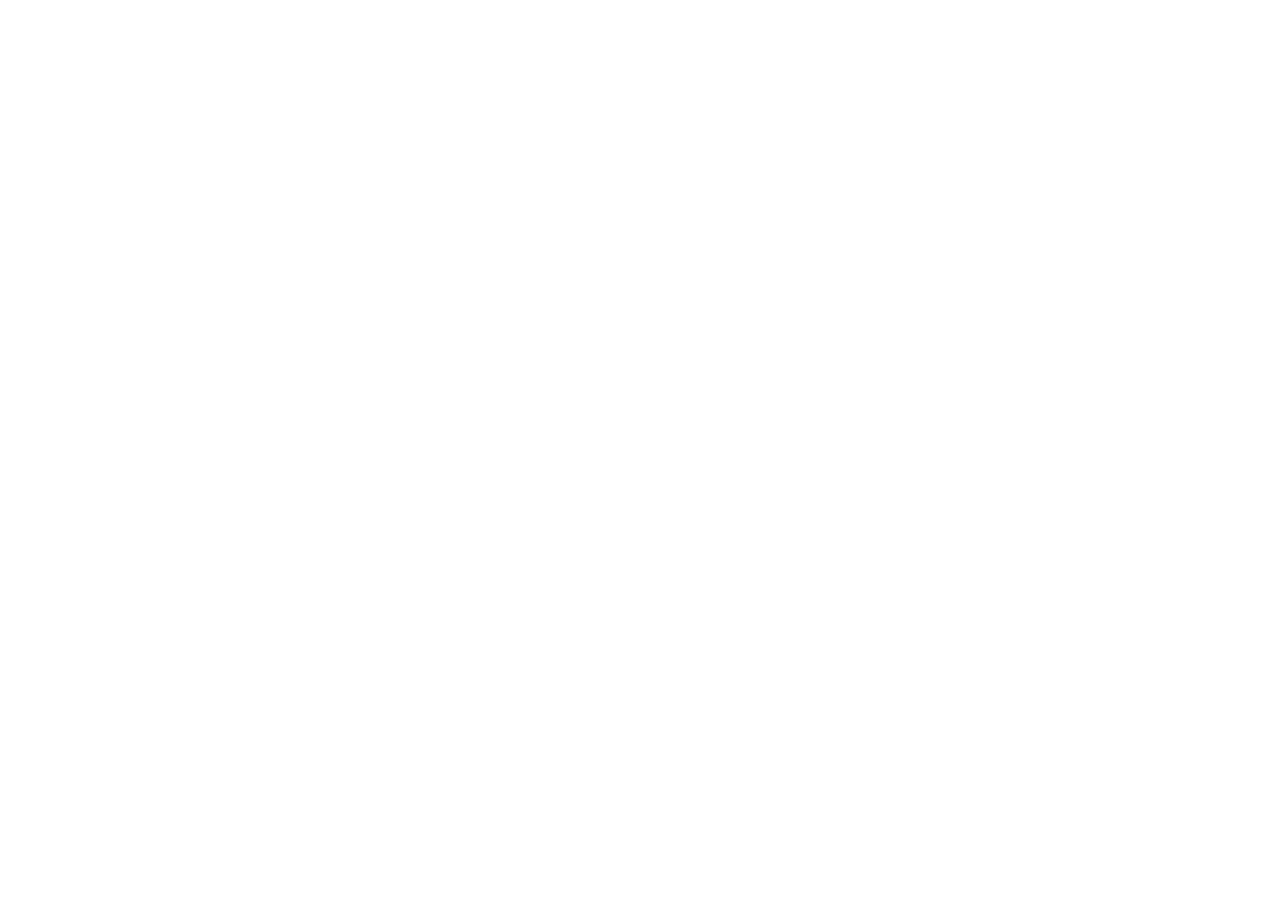
==== login.html @ 1a2c31b8 "init project" ====
<!DOCTYPE html>
<html lang="en">

<head>
    <meta charset="UTF-8">
    <meta name="viewport" content="width=device-width, initial-scale=1.0">
    <title>Document</title>
</head>

<body>

</body>

</html>
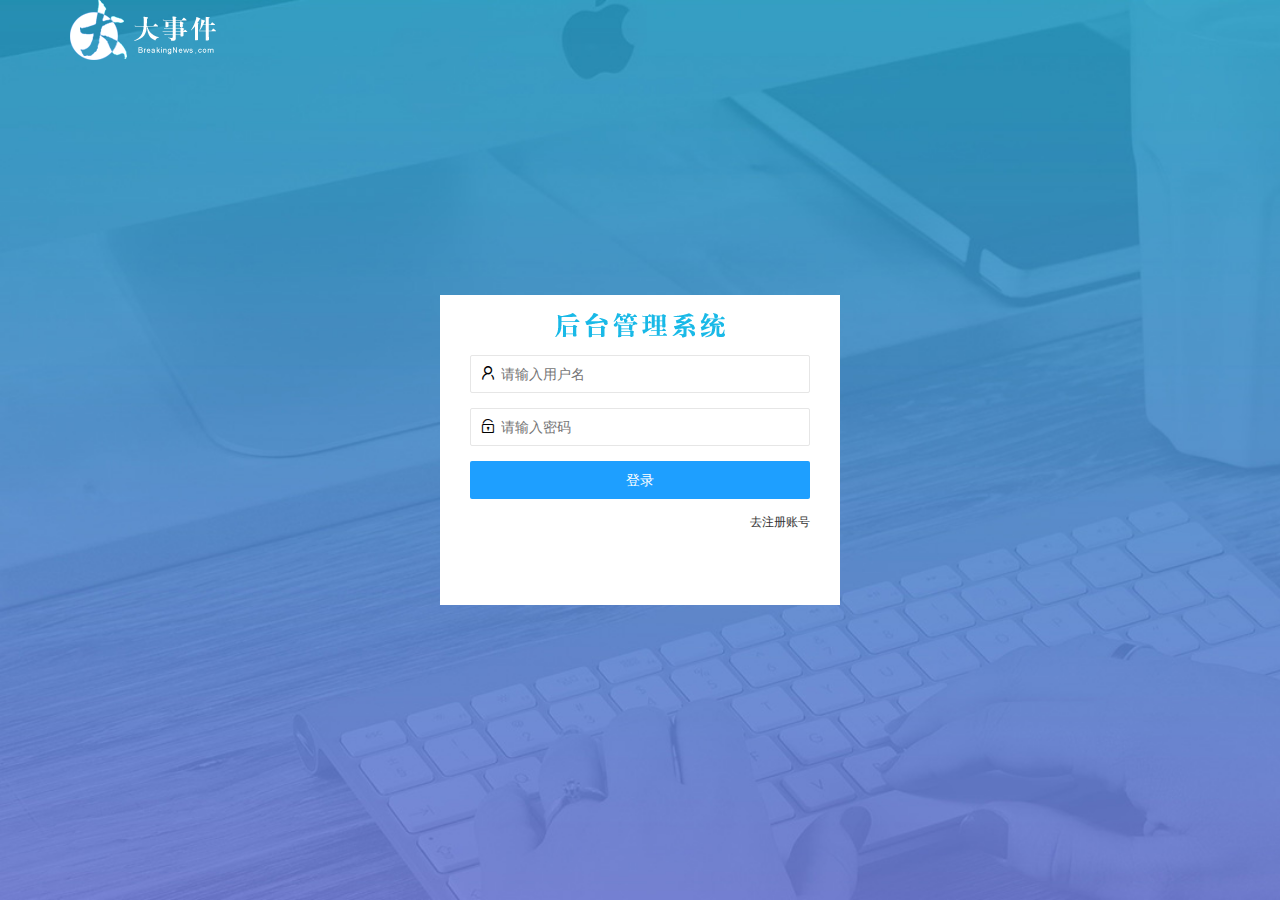
==== commit 8f1ce456: "完成了登录和注册功能" ====
--- a/login.html
+++ b/login.html
@@ -5,10 +5,72 @@
     <meta charset="UTF-8">
     <meta name="viewport" content="width=device-width, initial-scale=1.0">
     <title>Document</title>
+    <link rel="stylesheet" href="./assets/lib/layui/css/layui.css">
+    <link rel="stylesheet" href="assets/css/login.css">
 </head>
 
 <body>
-
+    <!-- 版心盒子 -->
+    <div class="layui-main"><img src="./assets/images/logo.png" alt=""></div>
+    <!-- 登录注册盒子 -->
+    <div class="loginAndRegBox">
+        <div class="title-box"></div>
+        <!-- 登录的盒子 -->
+        <div class="login-box">
+            <!-- 登录表单 -->
+            <form class="layui-form" action="" id="form-login">
+                <!-- 用户名 -->
+                <div class="layui-form-item">
+                    <i class="layui-icon layui-icon-username"></i>
+                    <input type="text" name="username" required lay-verify="required" placeholder="请输入用户名" autocomplete="off" class="layui-input">
+                </div>
+                <!-- 密码 -->
+                <div class="layui-form-item">
+                    <i class="layui-icon layui-icon-password"></i>
+                    <input type="password" name="password" required lay-verify="required|pwd" placeholder="请输入密码" autocomplete="off" class="layui-input">
+                </div>
+                <!-- 登录按钮 -->
+                <div class="layui-form-item">
+                    <button lay-submit class="layui-btn layui-btn-fluid layui-btn-normal">登录</button>
+                </div>
+                <div class="layui-form-item links">
+                    <a href="javascript:;" id="link_reg">去注册账号</a>
+                </div>
+            </form>
+        </div>
+        <!-- 注册的盒子 -->
+        <div class="reg-box">
+            <!-- 注册表单 -->
+            <form class="layui-form" action="" id="form-reg">
+                <!-- 用户名 -->
+                <div class="layui-form-item">
+                    <i class="layui-icon layui-icon-username"></i>
+                    <input type="text" name="username" required lay-verify="required" placeholder="请输入用户名" autocomplete="off" class="layui-input">
+                </div>
+                <!-- 密码 -->
+                <div class="layui-form-item">
+                    <i class="layui-icon layui-icon-password"></i>
+                    <input type="password" name="password" required lay-verify="required|pwd" placeholder="请输入密码" autocomplete="off" class="layui-input">
+                </div>
+                <!-- 确定密码 -->
+                <div class="layui-form-item">
+                    <i class="layui-icon layui-icon-password"></i>
+                    <input type="password" required lay-verify="required|repwd" placeholder="再次确定密码" autocomplete="off" class="layui-input">
+                </div>
+                <!-- 登录按钮 -->
+                <div class="layui-form-item">
+                    <button lay-submit class="layui-btn layui-btn-fluid layui-btn-normal">登录</button>
+                </div>
+                <div class="layui-form-item links">
+                    <a href="javascript:;" id="link_login">去登录</a>
+                </div>
+            </form>
+        </div>
+    </div>
+    <script src="/assets/lib/jquery.js"></script>
+    <script src="/assets/js/rootPath.js"></script>
+    <script src="/assets/lib/layui/layui.all.js"></script>
+    <script src="/assets/js/login.js"></script>
 </body>
 
 </html>--- a/assets/lib/layui/css/layui.css
+++ b/assets/lib/layui/css/layui.css
@@ -0,0 +1,2 @@
+/** layui-v2.5.5 MIT License By https://www.layui.com */
+ .layui-inline,img{display:inline-block;vertical-align:middle}h1,h2,h3,h4,h5,h6{font-weight:400}.layui-edge,.layui-header,.layui-inline,.layui-main{position:relative}.layui-body,.layui-edge,.layui-elip{overflow:hidden}.layui-btn,.layui-edge,.layui-inline,img{vertical-align:middle}.layui-btn,.layui-disabled,.layui-icon,.layui-unselect{-moz-user-select:none;-webkit-user-select:none;-ms-user-select:none}.layui-elip,.layui-form-checkbox span,.layui-form-pane .layui-form-label{text-overflow:ellipsis;white-space:nowrap}.layui-breadcrumb,.layui-tree-btnGroup{visibility:hidden}blockquote,body,button,dd,div,dl,dt,form,h1,h2,h3,h4,h5,h6,input,li,ol,p,pre,td,textarea,th,ul{margin:0;padding:0;-webkit-tap-highlight-color:rgba(0,0,0,0)}a:active,a:hover{outline:0}img{border:none}li{list-style:none}table{border-collapse:collapse;border-spacing:0}h4,h5,h6{font-size:100%}button,input,optgroup,option,select,textarea{font-family:inherit;font-size:inherit;font-style:inherit;font-weight:inherit;outline:0}pre{white-space:pre-wrap;white-space:-moz-pre-wrap;white-space:-pre-wrap;white-space:-o-pre-wrap;word-wrap:break-word}body{line-height:24px;font:14px Helvetica Neue,Helvetica,PingFang SC,Tahoma,Arial,sans-serif}hr{height:1px;margin:10px 0;border:0;clear:both}a{color:#333;text-decoration:none}a:hover{color:#777}a cite{font-style:normal;*cursor:pointer}.layui-border-box,.layui-border-box *{box-sizing:border-box}.layui-box,.layui-box *{box-sizing:content-box}.layui-clear{clear:both;*zoom:1}.layui-clear:after{content:'\20';clear:both;*zoom:1;display:block;height:0}.layui-inline{*display:inline;*zoom:1}.layui-edge{display:inline-block;width:0;height:0;border-width:6px;border-style:dashed;border-color:transparent}.layui-edge-top{top:-4px;border-bottom-color:#999;border-bottom-style:solid}.layui-edge-right{border-left-color:#999;border-left-style:solid}.layui-edge-bottom{top:2px;border-top-color:#999;border-top-style:solid}.layui-edge-left{border-right-color:#999;border-right-style:solid}.layui-disabled,.layui-disabled:hover{color:#d2d2d2!important;cursor:not-allowed!important}.layui-circle{border-radius:100%}.layui-show{display:block!important}.layui-hide{display:none!important}@font-face{font-family:layui-icon;src:url(../font/iconfont.eot?v=250);src:url(../font/iconfont.eot?v=250#iefix) format('embedded-opentype'),url(../font/iconfont.woff2?v=250) format('woff2'),url(../font/iconfont.woff?v=250) format('woff'),url(../font/iconfont.ttf?v=250) format('truetype'),url(../font/iconfont.svg?v=250#layui-icon) format('svg')}.layui-icon{font-family:layui-icon!important;font-size:16px;font-style:normal;-webkit-font-smoothing:antialiased;-moz-osx-font-smoothing:grayscale}.layui-icon-reply-fill:before{content:"\e611"}.layui-icon-set-fill:before{content:"\e614"}.layui-icon-menu-fill:before{content:"\e60f"}.layui-icon-search:before{content:"\e615"}.layui-icon-share:before{content:"\e641"}.layui-icon-set-sm:before{content:"\e620"}.layui-icon-engine:before{content:"\e628"}.layui-icon-close:before{content:"\1006"}.layui-icon-close-fill:before{content:"\1007"}.layui-icon-chart-screen:before{content:"\e629"}.layui-icon-star:before{content:"\e600"}.layui-icon-circle-dot:before{content:"\e617"}.layui-icon-chat:before{content:"\e606"}.layui-icon-release:before{content:"\e609"}.layui-icon-list:before{content:"\e60a"}.layui-icon-chart:before{content:"\e62c"}.layui-icon-ok-circle:before{content:"\1005"}.layui-icon-layim-theme:before{content:"\e61b"}.layui-icon-table:before{content:"\e62d"}.layui-icon-right:before{content:"\e602"}.layui-icon-left:before{content:"\e603"}.layui-icon-cart-simple:before{content:"\e698"}.layui-icon-face-cry:before{content:"\e69c"}.layui-icon-face-smile:before{content:"\e6af"}.layui-icon-survey:before{content:"\e6b2"}.layui-icon-tree:before{content:"\e62e"}.layui-icon-upload-circle:before{content:"\e62f"}.layui-icon-add-circle:before{content:"\e61f"}.layui-icon-download-circle:before{content:"\e601"}.layui-icon-templeate-1:before{content:"\e630"}.layui-icon-util:before{content:"\e631"}.layui-icon-face-surprised:before{content:"\e664"}.layui-icon-edit:before{content:"\e642"}.layui-icon-speaker:before{content:"\e645"}.layui-icon-down:before{content:"\e61a"}.layui-icon-file:before{content:"\e621"}.layui-icon-layouts:before{content:"\e632"}.layui-icon-rate-half:before{content:"\e6c9"}.layui-icon-add-circle-fine:before{content:"\e608"}.layui-icon-prev-circle:before{content:"\e633"}.layui-icon-read:before{content:"\e705"}.layui-icon-404:before{content:"\e61c"}.layui-icon-carousel:before{content:"\e634"}.layui-icon-help:before{content:"\e607"}.layui-icon-code-circle:before{content:"\e635"}.layui-icon-water:before{content:"\e636"}.layui-icon-username:before{content:"\e66f"}.layui-icon-find-fill:before{content:"\e670"}.layui-icon-about:before{content:"\e60b"}.layui-icon-location:before{content:"\e715"}.layui-icon-up:before{content:"\e619"}.layui-icon-pause:before{content:"\e651"}.layui-icon-date:before{content:"\e637"}.layui-icon-layim-uploadfile:before{content:"\e61d"}.layui-icon-delete:before{content:"\e640"}.layui-icon-play:before{content:"\e652"}.layui-icon-top:before{content:"\e604"}.layui-icon-friends:before{content:"\e612"}.layui-icon-refresh-3:before{content:"\e9aa"}.layui-icon-ok:before{content:"\e605"}.layui-icon-layer:before{content:"\e638"}.layui-icon-face-smile-fine:before{content:"\e60c"}.layui-icon-dollar:before{content:"\e659"}.layui-icon-group:before{content:"\e613"}.layui-icon-layim-download:before{content:"\e61e"}.layui-icon-picture-fine:before{content:"\e60d"}.layui-icon-link:before{content:"\e64c"}.layui-icon-diamond:before{content:"\e735"}.layui-icon-log:before{content:"\e60e"}.layui-icon-rate-solid:before{content:"\e67a"}.layui-icon-fonts-del:before{content:"\e64f"}.layui-icon-unlink:before{content:"\e64d"}.layui-icon-fonts-clear:before{content:"\e639"}.layui-icon-triangle-r:before{content:"\e623"}.layui-icon-circle:before{content:"\e63f"}.layui-icon-radio:before{content:"\e643"}.layui-icon-align-center:before{content:"\e647"}.layui-icon-align-right:before{content:"\e648"}.layui-icon-align-left:before{content:"\e649"}.layui-icon-loading-1:before{content:"\e63e"}.layui-icon-return:before{content:"\e65c"}.layui-icon-fonts-strong:before{content:"\e62b"}.layui-icon-upload:before{content:"\e67c"}.layui-icon-dialogue:before{content:"\e63a"}.layui-icon-video:before{content:"\e6ed"}.layui-icon-headset:before{content:"\e6fc"}.layui-icon-cellphone-fine:before{content:"\e63b"}.layui-icon-add-1:before{content:"\e654"}.layui-icon-face-smile-b:before{content:"\e650"}.layui-icon-fonts-html:before{content:"\e64b"}.layui-icon-form:before{content:"\e63c"}.layui-icon-cart:before{content:"\e657"}.layui-icon-camera-fill:before{content:"\e65d"}.layui-icon-tabs:before{content:"\e62a"}.layui-icon-fonts-code:before{content:"\e64e"}.layui-icon-fire:before{content:"\e756"}.layui-icon-set:before{content:"\e716"}.layui-icon-fonts-u:before{content:"\e646"}.layui-icon-triangle-d:before{content:"\e625"}.layui-icon-tips:before{content:"\e702"}.layui-icon-picture:before{content:"\e64a"}.layui-icon-more-vertical:before{content:"\e671"}.layui-icon-flag:before{content:"\e66c"}.layui-icon-loading:before{content:"\e63d"}.layui-icon-fonts-i:before{content:"\e644"}.layui-icon-refresh-1:before{content:"\e666"}.layui-icon-rmb:before{content:"\e65e"}.layui-icon-home:before{content:"\e68e"}.layui-icon-user:before{content:"\e770"}.layui-icon-notice:before{content:"\e667"}.layui-icon-login-weibo:before{content:"\e675"}.layui-icon-voice:before{content:"\e688"}.layui-icon-upload-drag:before{content:"\e681"}.layui-icon-login-qq:before{content:"\e676"}.layui-icon-snowflake:before{content:"\e6b1"}.layui-icon-file-b:before{content:"\e655"}.layui-icon-template:before{content:"\e663"}.layui-icon-auz:before{content:"\e672"}.layui-icon-console:before{content:"\e665"}.layui-icon-app:before{content:"\e653"}.layui-icon-prev:before{content:"\e65a"}.layui-icon-website:before{content:"\e7ae"}.layui-icon-next:before{content:"\e65b"}.layui-icon-component:before{content:"\e857"}.layui-icon-more:before{content:"\e65f"}.layui-icon-login-wechat:before{content:"\e677"}.layui-icon-shrink-right:before{content:"\e668"}.layui-icon-spread-left:before{content:"\e66b"}.layui-icon-camera:before{content:"\e660"}.layui-icon-note:before{content:"\e66e"}.layui-icon-refresh:before{content:"\e669"}.layui-icon-female:before{content:"\e661"}.layui-icon-male:before{content:"\e662"}.layui-icon-password:before{content:"\e673"}.layui-icon-senior:before{content:"\e674"}.layui-icon-theme:before{content:"\e66a"}.layui-icon-tread:before{content:"\e6c5"}.layui-icon-praise:before{content:"\e6c6"}.layui-icon-star-fill:before{content:"\e658"}.layui-icon-rate:before{content:"\e67b"}.layui-icon-template-1:before{content:"\e656"}.layui-icon-vercode:before{content:"\e679"}.layui-icon-cellphone:before{content:"\e678"}.layui-icon-screen-full:before{content:"\e622"}.layui-icon-screen-restore:before{content:"\e758"}.layui-icon-cols:before{content:"\e610"}.layui-icon-export:before{content:"\e67d"}.layui-icon-print:before{content:"\e66d"}.layui-icon-slider:before{content:"\e714"}.layui-icon-addition:before{content:"\e624"}.layui-icon-subtraction:before{content:"\e67e"}.layui-icon-service:before{content:"\e626"}.layui-icon-transfer:before{content:"\e691"}.layui-main{width:1140px;margin:0 auto}.layui-header{z-index:1000;height:60px}.layui-header a:hover{transition:all .5s;-webkit-transition:all .5s}.layui-side{position:fixed;left:0;top:0;bottom:0;z-index:999;width:200px;overflow-x:hidden}.layui-side-scroll{position:relative;width:220px;height:100%;overflow-x:hidden}.layui-body{position:absolute;left:200px;right:0;top:0;bottom:0;z-index:998;width:auto;overflow-y:auto;box-sizing:border-box}.layui-layout-body{overflow:hidden}.layui-layout-admin .layui-header{background-color:#23262E}.layui-layout-admin .layui-side{top:60px;width:200px;overflow-x:hidden}.layui-layout-admin .layui-body{position:fixed;top:60px;bottom:44px}.layui-layout-admin .layui-main{width:auto;margin:0 15px}.layui-layout-admin .layui-footer{position:fixed;left:200px;right:0;bottom:0;height:44px;line-height:44px;padding:0 15px;background-color:#eee}.layui-layout-admin .layui-logo{position:absolute;left:0;top:0;width:200px;height:100%;line-height:60px;text-align:center;color:#009688;font-size:16px}.layui-layout-admin .layui-header .layui-nav{background:0 0}.layui-layout-left{position:absolute!important;left:200px;top:0}.layui-layout-right{position:absolute!important;right:0;top:0}.layui-container{position:relative;margin:0 auto;padding:0 15px;box-sizing:border-box}.layui-fluid{position:relative;margin:0 auto;padding:0 15px}.layui-row:after,.layui-row:before{content:'';display:block;clear:both}.layui-col-lg1,.layui-col-lg10,.layui-col-lg11,.layui-col-lg12,.layui-col-lg2,.layui-col-lg3,.layui-col-lg4,.layui-col-lg5,.layui-col-lg6,.layui-col-lg7,.layui-col-lg8,.layui-col-lg9,.layui-col-md1,.layui-col-md10,.layui-col-md11,.layui-col-md12,.layui-col-md2,.layui-col-md3,.layui-col-md4,.layui-col-md5,.layui-col-md6,.layui-col-md7,.layui-col-md8,.layui-col-md9,.layui-col-sm1,.layui-col-sm10,.layui-col-sm11,.layui-col-sm12,.layui-col-sm2,.layui-col-sm3,.layui-col-sm4,.layui-col-sm5,.layui-col-sm6,.layui-col-sm7,.layui-col-sm8,.layui-col-sm9,.layui-col-xs1,.layui-col-xs10,.layui-col-xs11,.layui-col-xs12,.layui-col-xs2,.layui-col-xs3,.layui-col-xs4,.layui-col-xs5,.layui-col-xs6,.layui-col-xs7,.layui-col-xs8,.layui-col-xs9{position:relative;display:block;box-sizing:border-box}.layui-col-xs1,.layui-col-xs10,.layui-col-xs11,.layui-col-xs12,.layui-col-xs2,.layui-col-xs3,.layui-col-xs4,.layui-col-xs5,.layui-col-xs6,.layui-col-xs7,.layui-col-xs8,.layui-col-xs9{float:left}.layui-col-xs1{width:8.33333333%}.layui-col-xs2{width:16.66666667%}.layui-col-xs3{width:25%}.layui-col-xs4{width:33.33333333%}.layui-col-xs5{width:41.66666667%}.layui-col-xs6{width:50%}.layui-col-xs7{width:58.33333333%}.layui-col-xs8{width:66.66666667%}.layui-col-xs9{width:75%}.layui-col-xs10{width:83.33333333%}.layui-col-xs11{width:91.66666667%}.layui-col-xs12{width:100%}.layui-col-xs-offset1{margin-left:8.33333333%}.layui-col-xs-offset2{margin-left:16.66666667%}.layui-col-xs-offset3{margin-left:25%}.layui-col-xs-offset4{margin-left:33.33333333%}.layui-col-xs-offset5{margin-left:41.66666667%}.layui-col-xs-offset6{margin-left:50%}.layui-col-xs-offset7{margin-left:58.33333333%}.layui-col-xs-offset8{margin-left:66.66666667%}.layui-col-xs-offset9{margin-left:75%}.layui-col-xs-offset10{margin-left:83.33333333%}.layui-col-xs-offset11{margin-left:91.66666667%}.layui-col-xs-offset12{margin-left:100%}@media screen and (max-width:768px){.layui-hide-xs{display:none!important}.layui-show-xs-block{display:block!important}.layui-show-xs-inline{display:inline!important}.layui-show-xs-inline-block{display:inline-block!important}}@media screen and (min-width:768px){.layui-container{width:750px}.layui-hide-sm{display:none!important}.layui-show-sm-block{display:block!important}.layui-show-sm-inline{display:inline!important}.layui-show-sm-inline-block{display:inline-block!important}.layui-col-sm1,.layui-col-sm10,.layui-col-sm11,.layui-col-sm12,.layui-col-sm2,.layui-col-sm3,.layui-col-sm4,.layui-col-sm5,.layui-col-sm6,.layui-col-sm7,.layui-col-sm8,.layui-col-sm9{float:left}.layui-col-sm1{width:8.33333333%}.layui-col-sm2{width:16.66666667%}.layui-col-sm3{width:25%}.layui-col-sm4{width:33.33333333%}.layui-col-sm5{width:41.66666667%}.layui-col-sm6{width:50%}.layui-col-sm7{width:58.33333333%}.layui-col-sm8{width:66.66666667%}.layui-col-sm9{width:75%}.layui-col-sm10{width:83.33333333%}.layui-col-sm11{width:91.66666667%}.layui-col-sm12{width:100%}.layui-col-sm-offset1{margin-left:8.33333333%}.layui-col-sm-offset2{margin-left:16.66666667%}.layui-col-sm-offset3{margin-left:25%}.layui-col-sm-offset4{margin-left:33.33333333%}.layui-col-sm-offset5{margin-left:41.66666667%}.layui-col-sm-offset6{margin-left:50%}.layui-col-sm-offset7{margin-left:58.33333333%}.layui-col-sm-offset8{margin-left:66.66666667%}.layui-col-sm-offset9{margin-left:75%}.layui-col-sm-offset10{margin-left:83.33333333%}.layui-col-sm-offset11{margin-left:91.66666667%}.layui-col-sm-offset12{margin-left:100%}}@media screen and (min-width:992px){.layui-container{width:970px}.layui-hide-md{display:none!important}.layui-show-md-block{display:block!important}.layui-show-md-inline{display:inline!important}.layui-show-md-inline-block{display:inline-block!important}.layui-col-md1,.layui-col-md10,.layui-col-md11,.layui-col-md12,.layui-col-md2,.layui-col-md3,.layui-col-md4,.layui-col-md5,.layui-col-md6,.layui-col-md7,.layui-col-md8,.layui-col-md9{float:left}.layui-col-md1{width:8.33333333%}.layui-col-md2{width:16.66666667%}.layui-col-md3{width:25%}.layui-col-md4{width:33.33333333%}.layui-col-md5{width:41.66666667%}.layui-col-md6{width:50%}.layui-col-md7{width:58.33333333%}.layui-col-md8{width:66.66666667%}.layui-col-md9{width:75%}.layui-col-md10{width:83.33333333%}.layui-col-md11{width:91.66666667%}.layui-col-md12{width:100%}.layui-col-md-offset1{margin-left:8.33333333%}.layui-col-md-offset2{margin-left:16.66666667%}.layui-col-md-offset3{margin-left:25%}.layui-col-md-offset4{margin-left:33.33333333%}.layui-col-md-offset5{margin-left:41.66666667%}.layui-col-md-offset6{margin-left:50%}.layui-col-md-offset7{margin-left:58.33333333%}.layui-col-md-offset8{margin-left:66.66666667%}.layui-col-md-offset9{margin-left:75%}.layui-col-md-offset10{margin-left:83.33333333%}.layui-col-md-offset11{margin-left:91.66666667%}.layui-col-md-offset12{margin-left:100%}}@media screen and (min-width:1200px){.layui-container{width:1170px}.layui-hide-lg{display:none!important}.layui-show-lg-block{display:block!important}.layui-show-lg-inline{display:inline!important}.layui-show-lg-inline-block{display:inline-block!important}.layui-col-lg1,.layui-col-lg10,.layui-col-lg11,.layui-col-lg12,.layui-col-lg2,.layui-col-lg3,.layui-col-lg4,.layui-col-lg5,.layui-col-lg6,.layui-col-lg7,.layui-col-lg8,.layui-col-lg9{float:left}.layui-col-lg1{width:8.33333333%}.layui-col-lg2{width:16.66666667%}.layui-col-lg3{width:25%}.layui-col-lg4{width:33.33333333%}.layui-col-lg5{width:41.66666667%}.layui-col-lg6{width:50%}.layui-col-lg7{width:58.33333333%}.layui-col-lg8{width:66.66666667%}.layui-col-lg9{width:75%}.layui-col-lg10{width:83.33333333%}.layui-col-lg11{width:91.66666667%}.layui-col-lg12{width:100%}.layui-col-lg-offset1{margin-left:8.33333333%}.layui-col-lg-offset2{margin-left:16.66666667%}.layui-col-lg-offset3{margin-left:25%}.layui-col-lg-offset4{margin-left:33.33333333%}.layui-col-lg-offset5{margin-left:41.66666667%}.layui-col-lg-offset6{margin-left:50%}.layui-col-lg-offset7{margin-left:58.33333333%}.layui-col-lg-offset8{margin-left:66.66666667%}.layui-col-lg-offset9{margin-left:75%}.layui-col-lg-offset10{margin-left:83.33333333%}.layui-col-lg-offset11{margin-left:91.66666667%}.layui-col-lg-offset12{margin-left:100%}}.layui-col-space1{margin:-.5px}.layui-col-space1>*{padding:.5px}.layui-col-space3{margin:-1.5px}.layui-col-space3>*{padding:1.5px}.layui-col-space5{margin:-2.5px}.layui-col-space5>*{padding:2.5px}.layui-col-space8{margin:-3.5px}.layui-col-space8>*{padding:3.5px}.layui-col-space10{margin:-5px}.layui-col-space10>*{padding:5px}.layui-col-space12{margin:-6px}.layui-col-space12>*{padding:6px}.layui-col-space15{margin:-7.5px}.layui-col-space15>*{padding:7.5px}.layui-col-space18{margin:-9px}.layui-col-space18>*{padding:9px}.layui-col-space20{margin:-10px}.layui-col-space20>*{padding:10px}.layui-col-space22{margin:-11px}.layui-col-space22>*{padding:11px}.layui-col-space25{margin:-12.5px}.layui-col-space25>*{padding:12.5px}.layui-col-space30{margin:-15px}.layui-col-space30>*{padding:15px}.layui-btn,.layui-input,.layui-select,.layui-textarea,.layui-upload-button{outline:0;-webkit-appearance:none;transition:all .3s;-webkit-transition:all .3s;box-sizing:border-box}.layui-elem-quote{margin-bottom:10px;padding:15px;line-height:22px;border-left:5px solid #009688;border-radius:0 2px 2px 0;background-color:#f2f2f2}.layui-quote-nm{border-style:solid;border-width:1px 1px 1px 5px;background:0 0}.layui-elem-field{margin-bottom:10px;padding:0;border-width:1px;border-style:solid}.layui-elem-field legend{margin-left:20px;padding:0 10px;font-size:20px;font-weight:300}.layui-field-title{margin:10px 0 20px;border-width:1px 0 0}.layui-field-box{padding:10px 15px}.layui-field-title .layui-field-box{padding:10px 0}.layui-progress{position:relative;height:6px;border-radius:20px;background-color:#e2e2e2}.layui-progress-bar{position:absolute;left:0;top:0;width:0;max-width:100%;height:6px;border-radius:20px;text-align:right;background-color:#5FB878;transition:all .3s;-webkit-transition:all .3s}.layui-progress-big,.layui-progress-big .layui-progress-bar{height:18px;line-height:18px}.layui-progress-text{position:relative;top:-20px;line-height:18px;font-size:12px;color:#666}.layui-progress-big .layui-progress-text{position:static;padding:0 10px;color:#fff}.layui-collapse{border-width:1px;border-style:solid;border-radius:2px}.layui-colla-content,.layui-colla-item{border-top-width:1px;border-top-style:solid}.layui-colla-item:first-child{border-top:none}.layui-colla-title{position:relative;height:42px;line-height:42px;padding:0 15px 0 35px;color:#333;background-color:#f2f2f2;cursor:pointer;font-size:14px;overflow:hidden}.layui-colla-content{display:none;padding:10px 15px;line-height:22px;color:#666}.layui-colla-icon{position:absolute;left:15px;top:0;font-size:14px}.layui-card{margin-bottom:15px;border-radius:2px;background-color:#fff;box-shadow:0 1px 2px 0 rgba(0,0,0,.05)}.layui-card:last-child{margin-bottom:0}.layui-card-header{position:relative;height:42px;line-height:42px;padding:0 15px;border-bottom:1px solid #f6f6f6;color:#333;border-radius:2px 2px 0 0;font-size:14px}.layui-bg-black,.layui-bg-blue,.layui-bg-cyan,.layui-bg-green,.layui-bg-orange,.layui-bg-red{color:#fff!important}.layui-card-body{position:relative;padding:10px 15px;line-height:24px}.layui-card-body[pad15]{padding:15px}.layui-card-body[pad20]{padding:20px}.layui-card-body .layui-table{margin:5px 0}.layui-card .layui-tab{margin:0}.layui-panel-window{position:relative;padding:15px;border-radius:0;border-top:5px solid #E6E6E6;background-color:#fff}.layui-auxiliar-moving{position:fixed;left:0;right:0;top:0;bottom:0;width:100%;height:100%;background:0 0;z-index:9999999999}.layui-form-label,.layui-form-mid,.layui-form-select,.layui-input-block,.layui-input-inline,.layui-textarea{position:relative}.layui-bg-red{background-color:#FF5722!important}.layui-bg-orange{background-color:#FFB800!important}.layui-bg-green{background-color:#009688!important}.layui-bg-cyan{background-color:#2F4056!important}.layui-bg-blue{background-color:#1E9FFF!important}.layui-bg-black{background-color:#393D49!important}.layui-bg-gray{background-color:#eee!important;color:#666!important}.layui-badge-rim,.layui-colla-content,.layui-colla-item,.layui-collapse,.layui-elem-field,.layui-form-pane .layui-form-item[pane],.layui-form-pane .layui-form-label,.layui-input,.layui-layedit,.layui-layedit-tool,.layui-quote-nm,.layui-select,.layui-tab-bar,.layui-tab-card,.layui-tab-title,.layui-tab-title .layui-this:after,.layui-textarea{border-color:#e6e6e6}.layui-timeline-item:before,hr{background-color:#e6e6e6}.layui-text{line-height:22px;font-size:14px;color:#666}.layui-text h1,.layui-text h2,.layui-text h3{font-weight:500;color:#333}.layui-text h1{font-size:30px}.layui-text h2{font-size:24px}.layui-text h3{font-size:18px}.layui-text a:not(.layui-btn){color:#01AAED}.layui-text a:not(.layui-btn):hover{text-decoration:underline}.layui-text ul{padding:5px 0 5px 15px}.layui-text ul li{margin-top:5px;list-style-type:disc}.layui-text em,.layui-word-aux{color:#999!important;padding:0 5px!important}.layui-btn{display:inline-block;height:38px;line-height:38px;padding:0 18px;background-color:#009688;color:#fff;white-space:nowrap;text-align:center;font-size:14px;border:none;border-radius:2px;cursor:pointer}.layui-btn:hover{opacity:.8;filter:alpha(opacity=80);color:#fff}.layui-btn:active{opacity:1;filter:alpha(opacity=100)}.layui-btn+.layui-btn{margin-left:10px}.layui-btn-container{font-size:0}.layui-btn-container .layui-btn{margin-right:10px;margin-bottom:10px}.layui-btn-container .layui-btn+.layui-btn{margin-left:0}.layui-table .layui-btn-container .layui-btn{margin-bottom:9px}.layui-btn-radius{border-radius:100px}.layui-btn .layui-icon{margin-right:3px;font-size:18px;vertical-align:bottom;vertical-align:middle\9}.layui-btn-primary{border:1px solid #C9C9C9;background-color:#fff;color:#555}.layui-btn-primary:hover{border-color:#009688;color:#333}.layui-btn-normal{background-color:#1E9FFF}.layui-btn-warm{background-color:#FFB800}.layui-btn-danger{background-color:#FF5722}.layui-btn-checked{background-color:#5FB878}.layui-btn-disabled,.layui-btn-disabled:active,.layui-btn-disabled:hover{border:1px solid #e6e6e6;background-color:#FBFBFB;color:#C9C9C9;cursor:not-allowed;opacity:1}.layui-btn-lg{height:44px;line-height:44px;padding:0 25px;font-size:16px}.layui-btn-sm{height:30px;line-height:30px;padding:0 10px;font-size:12px}.layui-btn-sm i{font-size:16px!important}.layui-btn-xs{height:22px;line-height:22px;padding:0 5px;font-size:12px}.layui-btn-xs i{font-size:14px!important}.layui-btn-group{display:inline-block;vertical-align:middle;font-size:0}.layui-btn-group .layui-btn{margin-left:0!important;margin-right:0!important;border-left:1px solid rgba(255,255,255,.5);border-radius:0}.layui-btn-group .layui-btn-primary{border-left:none}.layui-btn-group .layui-btn-primary:hover{border-color:#C9C9C9;color:#009688}.layui-btn-group .layui-btn:first-child{border-left:none;border-radius:2px 0 0 2px}.layui-btn-group .layui-btn-primary:first-child{border-left:1px solid #c9c9c9}.layui-btn-group .layui-btn:last-child{border-radius:0 2px 2px 0}.layui-btn-group .layui-btn+.layui-btn{margin-left:0}.layui-btn-group+.layui-btn-group{margin-left:10px}.layui-btn-fluid{width:100%}.layui-input,.layui-select,.layui-textarea{height:38px;line-height:1.3;line-height:38px\9;border-width:1px;border-style:solid;background-color:#fff;border-radius:2px}.layui-input::-webkit-input-placeholder,.layui-select::-webkit-input-placeholder,.layui-textarea::-webkit-input-placeholder{line-height:1.3}.layui-input,.layui-textarea{display:block;width:100%;padding-left:10px}.layui-input:hover,.layui-textarea:hover{border-color:#D2D2D2!important}.layui-input:focus,.layui-textarea:focus{border-color:#C9C9C9!important}.layui-textarea{min-height:100px;height:auto;line-height:20px;padding:6px 10px;resize:vertical}.layui-select{padding:0 10px}.layui-form input[type=checkbox],.layui-form input[type=radio],.layui-form select{display:none}.layui-form [lay-ignore]{display:initial}.layui-form-item{margin-bottom:15px;clear:both;*zoom:1}.layui-form-item:after{content:'\20';clear:both;*zoom:1;display:block;height:0}.layui-form-label{float:left;display:block;padding:9px 15px;width:80px;font-weight:400;line-height:20px;text-align:right}.layui-form-label-col{display:block;float:none;padding:9px 0;line-height:20px;text-align:left}.layui-form-item .layui-inline{margin-bottom:5px;margin-right:10px}.layui-input-block{margin-left:110px;min-height:36px}.layui-input-inline{display:inline-block;vertical-align:middle}.layui-form-item .layui-input-inline{float:left;width:190px;margin-right:10px}.layui-form-text .layui-input-inline{width:auto}.layui-form-mid{float:left;display:block;padding:9px 0!important;line-height:20px;margin-right:10px}.layui-form-danger+.layui-form-select .layui-input,.layui-form-danger:focus{border-color:#FF5722!important}.layui-form-select .layui-input{padding-right:30px;cursor:pointer}.layui-form-select .layui-edge{position:absolute;right:10px;top:50%;margin-top:-3px;cursor:pointer;border-width:6px;border-top-color:#c2c2c2;border-top-style:solid;transition:all .3s;-webkit-transition:all .3s}.layui-form-select dl{display:none;position:absolute;left:0;top:42px;padding:5px 0;z-index:899;min-width:100%;border:1px solid #d2d2d2;max-height:300px;overflow-y:auto;background-color:#fff;border-radius:2px;box-shadow:0 2px 4px rgba(0,0,0,.12);box-sizing:border-box}.layui-form-select dl dd,.layui-form-select dl dt{padding:0 10px;line-height:36px;white-space:nowrap;overflow:hidden;text-overflow:ellipsis}.layui-form-select dl dt{font-size:12px;color:#999}.layui-form-select dl dd{cursor:pointer}.layui-form-select dl dd:hover{background-color:#f2f2f2;-webkit-transition:.5s all;transition:.5s all}.layui-form-select .layui-select-group dd{padding-left:20px}.layui-form-select dl dd.layui-select-tips{padding-left:10px!important;color:#999}.layui-form-select dl dd.layui-this{background-color:#5FB878;color:#fff}.layui-form-checkbox,.layui-form-select dl dd.layui-disabled{background-color:#fff}.layui-form-selected dl{display:block}.layui-form-checkbox,.layui-form-checkbox *,.layui-form-switch{display:inline-block;vertical-align:middle}.layui-form-selected .layui-edge{margin-top:-9px;-webkit-transform:rotate(180deg);transform:rotate(180deg);margin-top:-3px\9}:root .layui-form-selected .layui-edge{margin-top:-9px\0/IE9}.layui-form-selectup dl{top:auto;bottom:42px}.layui-select-none{margin:5px 0;text-align:center;color:#999}.layui-select-disabled .layui-disabled{border-color:#eee!important}.layui-select-disabled .layui-edge{border-top-color:#d2d2d2}.layui-form-checkbox{position:relative;height:30px;line-height:30px;margin-right:10px;padding-right:30px;cursor:pointer;font-size:0;-webkit-transition:.1s linear;transition:.1s linear;box-sizing:border-box}.layui-form-checkbox span{padding:0 10px;height:100%;font-size:14px;border-radius:2px 0 0 2px;background-color:#d2d2d2;color:#fff;overflow:hidden}.layui-form-checkbox:hover span{background-color:#c2c2c2}.layui-form-checkbox i{position:absolute;right:0;top:0;width:30px;height:28px;border:1px solid #d2d2d2;border-left:none;border-radius:0 2px 2px 0;color:#fff;font-size:20px;text-align:center}.layui-form-checkbox:hover i{border-color:#c2c2c2;color:#c2c2c2}.layui-form-checked,.layui-form-checked:hover{border-color:#5FB878}.layui-form-checked span,.layui-form-checked:hover span{background-color:#5FB878}.layui-form-checked i,.layui-form-checked:hover i{color:#5FB878}.layui-form-item .layui-form-checkbox{margin-top:4px}.layui-form-checkbox[lay-skin=primary]{height:auto!important;line-height:normal!important;min-width:18px;min-height:18px;border:none!important;margin-right:0;padding-left:28px;padding-right:0;background:0 0}.layui-form-checkbox[lay-skin=primary] span{padding-left:0;padding-right:15px;line-height:18px;background:0 0;color:#666}.layui-form-checkbox[lay-skin=primary] i{right:auto;left:0;width:16px;height:16px;line-height:16px;border:1px solid #d2d2d2;font-size:12px;border-radius:2px;background-color:#fff;-webkit-transition:.1s linear;transition:.1s linear}.layui-form-checkbox[lay-skin=primary]:hover i{border-color:#5FB878;color:#fff}.layui-form-checked[lay-skin=primary] i{border-color:#5FB878!important;background-color:#5FB878;color:#fff}.layui-checkbox-disbaled[lay-skin=primary] span{background:0 0!important;color:#c2c2c2}.layui-checkbox-disbaled[lay-skin=primary]:hover i{border-color:#d2d2d2}.layui-form-item .layui-form-checkbox[lay-skin=primary]{margin-top:10px}.layui-form-switch{position:relative;height:22px;line-height:22px;min-width:35px;padding:0 5px;margin-top:8px;border:1px solid #d2d2d2;border-radius:20px;cursor:pointer;background-color:#fff;-webkit-transition:.1s linear;transition:.1s linear}.layui-form-switch i{position:absolute;left:5px;top:3px;width:16px;height:16px;border-radius:20px;background-color:#d2d2d2;-webkit-transition:.1s linear;transition:.1s linear}.layui-form-switch em{position:relative;top:0;width:25px;margin-left:21px;padding:0!important;text-align:center!important;color:#999!important;font-style:normal!important;font-size:12px}.layui-form-onswitch{border-color:#5FB878;background-color:#5FB878}.layui-checkbox-disbaled,.layui-checkbox-disbaled i{border-color:#e2e2e2!important}.layui-form-onswitch i{left:100%;margin-left:-21px;background-color:#fff}.layui-form-onswitch em{margin-left:5px;margin-right:21px;color:#fff!important}.layui-checkbox-disbaled span{background-color:#e2e2e2!important}.layui-checkbox-disbaled:hover i{color:#fff!important}[lay-radio]{display:none}.layui-form-radio,.layui-form-radio *{display:inline-block;vertical-align:middle}.layui-form-radio{line-height:28px;margin:6px 10px 0 0;padding-right:10px;cursor:pointer;font-size:0}.layui-form-radio *{font-size:14px}.layui-form-radio>i{margin-right:8px;font-size:22px;color:#c2c2c2}.layui-form-radio>i:hover,.layui-form-radioed>i{color:#5FB878}.layui-radio-disbaled>i{color:#e2e2e2!important}.layui-form-pane .layui-form-label{width:110px;padding:8px 15px;height:38px;line-height:20px;border-width:1px;border-style:solid;border-radius:2px 0 0 2px;text-align:center;background-color:#FBFBFB;overflow:hidden;box-sizing:border-box}.layui-form-pane .layui-input-inline{margin-left:-1px}.layui-form-pane .layui-input-block{margin-left:110px;left:-1px}.layui-form-pane .layui-input{border-radius:0 2px 2px 0}.layui-form-pane .layui-form-text .layui-form-label{float:none;width:100%;border-radius:2px;box-sizing:border-box;text-align:left}.layui-form-pane .layui-form-text .layui-input-inline{display:block;margin:0;top:-1px;clear:both}.layui-form-pane .layui-form-text .layui-input-block{margin:0;left:0;top:-1px}.layui-form-pane .layui-form-text .layui-textarea{min-height:100px;border-radius:0 0 2px 2px}.layui-form-pane .layui-form-checkbox{margin:4px 0 4px 10px}.layui-form-pane .layui-form-radio,.layui-form-pane .layui-form-switch{margin-top:6px;margin-left:10px}.layui-form-pane .layui-form-item[pane]{position:relative;border-width:1px;border-style:solid}.layui-form-pane .layui-form-item[pane] .layui-form-label{position:absolute;left:0;top:0;height:100%;border-width:0 1px 0 0}.layui-form-pane .layui-form-item[pane] .layui-input-inline{margin-left:110px}@media screen and (max-width:450px){.layui-form-item .layui-form-label{text-overflow:ellipsis;overflow:hidden;white-space:nowrap}.layui-form-item .layui-inline{display:block;margin-right:0;margin-bottom:20px;clear:both}.layui-form-item .layui-inline:after{content:'\20';clear:both;display:block;height:0}.layui-form-item .layui-input-inline{display:block;float:none;left:-3px;width:auto;margin:0 0 10px 112px}.layui-form-item .layui-input-inline+.layui-form-mid{margin-left:110px;top:-5px;padding:0}.layui-form-item .layui-form-checkbox{margin-right:5px;margin-bottom:5px}}.layui-layedit{border-width:1px;border-style:solid;border-radius:2px}.layui-layedit-tool{padding:3px 5px;border-bottom-width:1px;border-bottom-style:solid;font-size:0}.layedit-tool-fixed{position:fixed;top:0;border-top:1px solid #e2e2e2}.layui-layedit-tool .layedit-tool-mid,.layui-layedit-tool .layui-icon{display:inline-block;vertical-align:middle;text-align:center;font-size:14px}.layui-layedit-tool .layui-icon{position:relative;width:32px;height:30px;line-height:30px;margin:3px 5px;color:#777;cursor:pointer;border-radius:2px}.layui-layedit-tool .layui-icon:hover{color:#393D49}.layui-layedit-tool .layui-icon:active{color:#000}.layui-layedit-tool .layedit-tool-active{background-color:#e2e2e2;color:#000}.layui-layedit-tool .layui-disabled,.layui-layedit-tool .layui-disabled:hover{color:#d2d2d2;cursor:not-allowed}.layui-layedit-tool .layedit-tool-mid{width:1px;height:18px;margin:0 10px;background-color:#d2d2d2}.layedit-tool-html{width:50px!important;font-size:30px!important}.layedit-tool-b,.layedit-tool-code,.layedit-tool-help{font-size:16px!important}.layedit-tool-d,.layedit-tool-face,.layedit-tool-image,.layedit-tool-unlink{font-size:18px!important}.layedit-tool-image input{position:absolute;font-size:0;left:0;top:0;width:100%;height:100%;opacity:.01;filter:Alpha(opacity=1);cursor:pointer}.layui-layedit-iframe iframe{display:block;width:100%}#LAY_layedit_code{overflow:hidden}.layui-laypage{display:inline-block;*display:inline;*zoom:1;vertical-align:middle;margin:10px 0;font-size:0}.layui-laypage>a:first-child,.layui-laypage>a:first-child em{border-radius:2px 0 0 2px}.layui-laypage>a:last-child,.layui-laypage>a:last-child em{border-radius:0 2px 2px 0}.layui-laypage>:first-child{margin-left:0!important}.layui-laypage>:last-child{margin-right:0!important}.layui-laypage a,.layui-laypage button,.layui-laypage input,.layui-laypage select,.layui-laypage span{border:1px solid #e2e2e2}.layui-laypage a,.layui-laypage span{display:inline-block;*display:inline;*zoom:1;vertical-align:middle;padding:0 15px;height:28px;line-height:28px;margin:0 -1px 5px 0;background-color:#fff;color:#333;font-size:12px}.layui-flow-more a *,.layui-laypage input,.layui-table-view select[lay-ignore]{display:inline-block}.layui-laypage a:hover{color:#009688}.layui-laypage em{font-style:normal}.layui-laypage .layui-laypage-spr{color:#999;font-weight:700}.layui-laypage a{text-decoration:none}.layui-laypage .layui-laypage-curr{position:relative}.layui-laypage .layui-laypage-curr em{position:relative;color:#fff}.layui-laypage .layui-laypage-curr .layui-laypage-em{position:absolute;left:-1px;top:-1px;padding:1px;width:100%;height:100%;background-color:#009688}.layui-laypage-em{border-radius:2px}.layui-laypage-next em,.layui-laypage-prev em{font-family:Sim sun;font-size:16px}.layui-laypage .layui-laypage-count,.layui-laypage .layui-laypage-limits,.layui-laypage .layui-laypage-refresh,.layui-laypage .layui-laypage-skip{margin-left:10px;margin-right:10px;padding:0;border:none}.layui-laypage .layui-laypage-limits,.layui-laypage .layui-laypage-refresh{vertical-align:top}.layui-laypage .layui-laypage-refresh i{font-size:18px;cursor:pointer}.layui-laypage select{height:22px;padding:3px;border-radius:2px;cursor:pointer}.layui-laypage .layui-laypage-skip{height:30px;line-height:30px;color:#999}.layui-laypage button,.layui-laypage input{height:30px;line-height:30px;border-radius:2px;vertical-align:top;background-color:#fff;box-sizing:border-box}.layui-laypage input{width:40px;margin:0 10px;padding:0 3px;text-align:center}.layui-laypage input:focus,.layui-laypage select:focus{border-color:#009688!important}.layui-laypage button{margin-left:10px;padding:0 10px;cursor:pointer}.layui-table,.layui-table-view{margin:10px 0}.layui-flow-more{margin:10px 0;text-align:center;color:#999;font-size:14px}.layui-flow-more a{height:32px;line-height:32px}.layui-flow-more a *{vertical-align:top}.layui-flow-more a cite{padding:0 20px;border-radius:3px;background-color:#eee;color:#333;font-style:normal}.layui-flow-more a cite:hover{opacity:.8}.layui-flow-more a i{font-size:30px;color:#737383}.layui-table{width:100%;background-color:#fff;color:#666}.layui-table tr{transition:all .3s;-webkit-transition:all .3s}.layui-table th{text-align:left;font-weight:400}.layui-table tbody tr:hover,.layui-table thead tr,.layui-table-click,.layui-table-header,.layui-table-hover,.layui-table-mend,.layui-table-patch,.layui-table-tool,.layui-table-total,.layui-table-total tr,.layui-table[lay-even] tr:nth-child(even){background-color:#f2f2f2}.layui-table td,.layui-table th,.layui-table-col-set,.layui-table-fixed-r,.layui-table-grid-down,.layui-table-header,.layui-table-page,.layui-table-tips-main,.layui-table-tool,.layui-table-total,.layui-table-view,.layui-table[lay-skin=line],.layui-table[lay-skin=row]{border-width:1px;border-style:solid;border-color:#e6e6e6}.layui-table td,.layui-table th{position:relative;padding:9px 15px;min-height:20px;line-height:20px;font-size:14px}.layui-table[lay-skin=line] td,.layui-table[lay-skin=line] th{border-width:0 0 1px}.layui-table[lay-skin=row] td,.layui-table[lay-skin=row] th{border-width:0 1px 0 0}.layui-table[lay-skin=nob] td,.layui-table[lay-skin=nob] th{border:none}.layui-table img{max-width:100px}.layui-table[lay-size=lg] td,.layui-table[lay-size=lg] th{padding:15px 30px}.layui-table-view .layui-table[lay-size=lg] .layui-table-cell{height:40px;line-height:40px}.layui-table[lay-size=sm] td,.layui-table[lay-size=sm] th{font-size:12px;padding:5px 10px}.layui-table-view .layui-table[lay-size=sm] .layui-table-cell{height:20px;line-height:20px}.layui-table[lay-data]{display:none}.layui-table-box{position:relative;overflow:hidden}.layui-table-view .layui-table{position:relative;width:auto;margin:0}.layui-table-view .layui-table[lay-skin=line]{border-width:0 1px 0 0}.layui-table-view .layui-table[lay-skin=row]{border-width:0 0 1px}.layui-table-view .layui-table td,.layui-table-view .layui-table th{padding:5px 0;border-top:none;border-left:none}.layui-table-view .layui-table th.layui-unselect .layui-table-cell span{cursor:pointer}.layui-table-view .layui-table td{cursor:default}.layui-table-view .layui-table td[data-edit=text]{cursor:text}.layui-table-view .layui-form-checkbox[lay-skin=primary] i{width:18px;height:18px}.layui-table-view .layui-form-radio{line-height:0;padding:0}.layui-table-view .layui-form-radio>i{margin:0;font-size:20px}.layui-table-init{position:absolute;left:0;top:0;width:100%;height:100%;text-align:center;z-index:110}.layui-table-init .layui-icon{position:absolute;left:50%;top:50%;margin:-15px 0 0 -15px;font-size:30px;color:#c2c2c2}.layui-table-header{border-width:0 0 1px;overflow:hidden}.layui-table-header .layui-table{margin-bottom:-1px}.layui-table-tool .layui-inline[lay-event]{position:relative;width:26px;height:26px;padding:5px;line-height:16px;margin-right:10px;text-align:center;color:#333;border:1px solid #ccc;cursor:pointer;-webkit-transition:.5s all;transition:.5s all}.layui-table-tool .layui-inline[lay-event]:hover{border:1px solid #999}.layui-table-tool-temp{padding-right:120px}.layui-table-tool-self{position:absolute;right:17px;top:10px}.layui-table-tool .layui-table-tool-self .layui-inline[lay-event]{margin:0 0 0 10px}.layui-table-tool-panel{position:absolute;top:29px;left:-1px;padding:5px 0;min-width:150px;min-height:40px;border:1px solid #d2d2d2;text-align:left;overflow-y:auto;background-color:#fff;box-shadow:0 2px 4px rgba(0,0,0,.12)}.layui-table-cell,.layui-table-tool-panel li{overflow:hidden;text-overflow:ellipsis;white-space:nowrap}.layui-table-tool-panel li{padding:0 10px;line-height:30px;-webkit-transition:.5s all;transition:.5s all}.layui-table-tool-panel li .layui-form-checkbox[lay-skin=primary]{width:100%;padding-left:28px}.layui-table-tool-panel li:hover{background-color:#f2f2f2}.layui-table-tool-panel li .layui-form-checkbox[lay-skin=primary] i{position:absolute;left:0;top:0}.layui-table-tool-panel li .layui-form-checkbox[lay-skin=primary] span{padding:0}.layui-table-tool .layui-table-tool-self .layui-table-tool-panel{left:auto;right:-1px}.layui-table-col-set{position:absolute;right:0;top:0;width:20px;height:100%;border-width:0 0 0 1px;background-color:#fff}.layui-table-sort{width:10px;height:20px;margin-left:5px;cursor:pointer!important}.layui-table-sort .layui-edge{position:absolute;left:5px;border-width:5px}.layui-table-sort .layui-table-sort-asc{top:3px;border-top:none;border-bottom-style:solid;border-bottom-color:#b2b2b2}.layui-table-sort .layui-table-sort-asc:hover{border-bottom-color:#666}.layui-table-sort .layui-table-sort-desc{bottom:5px;border-bottom:none;border-top-style:solid;border-top-color:#b2b2b2}.layui-table-sort .layui-table-sort-desc:hover{border-top-color:#666}.layui-table-sort[lay-sort=asc] .layui-table-sort-asc{border-bottom-color:#000}.layui-table-sort[lay-sort=desc] .layui-table-sort-desc{border-top-color:#000}.layui-table-cell{height:28px;line-height:28px;padding:0 15px;position:relative;box-sizing:border-box}.layui-table-cell .layui-form-checkbox[lay-skin=primary]{top:-1px;padding:0}.layui-table-cell .layui-table-link{color:#01AAED}.laytable-cell-checkbox,.laytable-cell-numbers,.laytable-cell-radio,.laytable-cell-space{padding:0;text-align:center}.layui-table-body{position:relative;overflow:auto;margin-right:-1px;margin-bottom:-1px}.layui-table-body .layui-none{line-height:26px;padding:15px;text-align:center;color:#999}.layui-table-fixed{position:absolute;left:0;top:0;z-index:101}.layui-table-fixed .layui-table-body{overflow:hidden}.layui-table-fixed-l{box-shadow:0 -1px 8px rgba(0,0,0,.08)}.layui-table-fixed-r{left:auto;right:-1px;border-width:0 0 0 1px;box-shadow:-1px 0 8px rgba(0,0,0,.08)}.layui-table-fixed-r .layui-table-header{position:relative;overflow:visible}.layui-table-mend{position:absolute;right:-49px;top:0;height:100%;width:50px}.layui-table-tool{position:relative;z-index:890;width:100%;min-height:50px;line-height:30px;padding:10px 15px;border-width:0 0 1px}.layui-table-tool .layui-btn-container{margin-bottom:-10px}.layui-table-page,.layui-table-total{border-width:1px 0 0;margin-bottom:-1px;overflow:hidden}.layui-table-page{position:relative;width:100%;padding:7px 7px 0;height:41px;font-size:12px;white-space:nowrap}.layui-table-page>div{height:26px}.layui-table-page .layui-laypage{margin:0}.layui-table-page .layui-laypage a,.layui-table-page .layui-laypage span{height:26px;line-height:26px;margin-bottom:10px;border:none;background:0 0}.layui-table-page .layui-laypage a,.layui-table-page .layui-laypage span.layui-laypage-curr{padding:0 12px}.layui-table-page .layui-laypage span{margin-left:0;padding:0}.layui-table-page .layui-laypage .layui-laypage-prev{margin-left:-7px!important}.layui-table-page .layui-laypage .layui-laypage-curr .layui-laypage-em{left:0;top:0;padding:0}.layui-table-page .layui-laypage button,.layui-table-page .layui-laypage input{height:26px;line-height:26px}.layui-table-page .layui-laypage input{width:40px}.layui-table-page .layui-laypage button{padding:0 10px}.layui-table-page select{height:18px}.layui-table-patch .layui-table-cell{padding:0;width:30px}.layui-table-edit{position:absolute;left:0;top:0;width:100%;height:100%;padding:0 14px 1px;border-radius:0;box-shadow:1px 1px 20px rgba(0,0,0,.15)}.layui-table-edit:focus{border-color:#5FB878!important}select.layui-table-edit{padding:0 0 0 10px;border-color:#C9C9C9}.layui-table-view .layui-form-checkbox,.layui-table-view .layui-form-radio,.layui-table-view .layui-form-switch{top:0;margin:0;box-sizing:content-box}.layui-table-view .layui-form-checkbox{top:-1px;height:26px;line-height:26px}.layui-table-view .layui-form-checkbox i{height:26px}.layui-table-grid .layui-table-cell{overflow:visible}.layui-table-grid-down{position:absolute;top:0;right:0;width:26px;height:100%;padding:5px 0;border-width:0 0 0 1px;text-align:center;background-color:#fff;color:#999;cursor:pointer}.layui-table-grid-down .layui-icon{position:absolute;top:50%;left:50%;margin:-8px 0 0 -8px}.layui-table-grid-down:hover{background-color:#fbfbfb}body .layui-table-tips .layui-layer-content{background:0 0;padding:0;box-shadow:0 1px 6px rgba(0,0,0,.12)}.layui-table-tips-main{margin:-44px 0 0 -1px;max-height:150px;padding:8px 15px;font-size:14px;overflow-y:scroll;background-color:#fff;color:#666}.layui-table-tips-c{position:absolute;right:-3px;top:-13px;width:20px;height:20px;padding:3px;cursor:pointer;background-color:#666;border-radius:50%;color:#fff}.layui-table-tips-c:hover{background-color:#777}.layui-table-tips-c:before{position:relative;right:-2px}.layui-upload-file{display:none!important;opacity:.01;filter:Alpha(opacity=1)}.layui-upload-drag,.layui-upload-form,.layui-upload-wrap{display:inline-block}.layui-upload-list{margin:10px 0}.layui-upload-choose{padding:0 10px;color:#999}.layui-upload-drag{position:relative;padding:30px;border:1px dashed #e2e2e2;background-color:#fff;text-align:center;cursor:pointer;color:#999}.layui-upload-drag .layui-icon{font-size:50px;color:#009688}.layui-upload-drag[lay-over]{border-color:#009688}.layui-upload-iframe{position:absolute;width:0;height:0;border:0;visibility:hidden}.layui-upload-wrap{position:relative;vertical-align:middle}.layui-upload-wrap .layui-upload-file{display:block!important;position:absolute;left:0;top:0;z-index:10;font-size:100px;width:100%;height:100%;opacity:.01;filter:Alpha(opacity=1);cursor:pointer}.layui-transfer-active,.layui-transfer-box{display:inline-block;vertical-align:middle}.layui-transfer-box,.layui-transfer-header,.layui-transfer-search{border-width:0;border-style:solid;border-color:#e6e6e6}.layui-transfer-box{position:relative;border-width:1px;width:200px;height:360px;border-radius:2px;background-color:#fff}.layui-transfer-box .layui-form-checkbox{width:100%;margin:0!important}.layui-transfer-header{height:38px;line-height:38px;padding:0 10px;border-bottom-width:1px}.layui-transfer-search{position:relative;padding:10px;border-bottom-width:1px}.layui-transfer-search .layui-input{height:32px;padding-left:30px;font-size:12px}.layui-transfer-search .layui-icon-search{position:absolute;left:20px;top:50%;margin-top:-8px;color:#666}.layui-transfer-active{margin:0 15px}.layui-transfer-active .layui-btn{display:block;margin:0;padding:0 15px;background-color:#5FB878;border-color:#5FB878;color:#fff}.layui-transfer-active .layui-btn-disabled{background-color:#FBFBFB;border-color:#e6e6e6;color:#C9C9C9}.layui-transfer-active .layui-btn:first-child{margin-bottom:15px}.layui-transfer-active .layui-btn .layui-icon{margin:0;font-size:14px!important}.layui-transfer-data{padding:5px 0;overflow:auto}.layui-transfer-data li{height:32px;line-height:32px;padding:0 10px}.layui-transfer-data li:hover{background-color:#f2f2f2;transition:.5s all}.layui-transfer-data .layui-none{padding:15px 10px;text-align:center;color:#999}.layui-nav{position:relative;padding:0 20px;background-color:#393D49;color:#fff;border-radius:2px;font-size:0;box-sizing:border-box}.layui-nav *{font-size:14px}.layui-nav .layui-nav-item{position:relative;display:inline-block;*display:inline;*zoom:1;vertical-align:middle;line-height:60px}.layui-nav .layui-nav-item a{display:block;padding:0 20px;color:#fff;color:rgba(255,255,255,.7);transition:all .3s;-webkit-transition:all .3s}.layui-nav .layui-this:after,.layui-nav-bar,.layui-nav-tree .layui-nav-itemed:after{position:absolute;left:0;top:0;width:0;height:5px;background-color:#5FB878;transition:all .2s;-webkit-transition:all .2s}.layui-nav-bar{z-index:1000}.layui-nav .layui-nav-item a:hover,.layui-nav .layui-this a{color:#fff}.layui-nav .layui-this:after{content:'';top:auto;bottom:0;width:100%}.layui-nav-img{width:30px;height:30px;margin-right:10px;border-radius:50%}.layui-nav .layui-nav-more{content:'';width:0;height:0;border-style:solid dashed dashed;border-color:#fff transparent transparent;overflow:hidden;cursor:pointer;transition:all .2s;-webkit-transition:all .2s;position:absolute;top:50%;right:3px;margin-top:-3px;border-width:6px;border-top-color:rgba(255,255,255,.7)}.layui-nav .layui-nav-mored,.layui-nav-itemed>a .layui-nav-more{margin-top:-9px;border-style:dashed dashed solid;border-color:transparent transparent #fff}.layui-nav-child{display:none;position:absolute;left:0;top:65px;min-width:100%;line-height:36px;padding:5px 0;box-shadow:0 2px 4px rgba(0,0,0,.12);border:1px solid #d2d2d2;background-color:#fff;z-index:100;border-radius:2px;white-space:nowrap}.layui-nav .layui-nav-child a{color:#333}.layui-nav .layui-nav-child a:hover{background-color:#f2f2f2;color:#000}.layui-nav-child dd{position:relative}.layui-nav .layui-nav-child dd.layui-this a,.layui-nav-child dd.layui-this{background-color:#5FB878;color:#fff}.layui-nav-child dd.layui-this:after{display:none}.layui-nav-tree{width:200px;padding:0}.layui-nav-tree .layui-nav-item{display:block;width:100%;line-height:45px}.layui-nav-tree .layui-nav-item a{position:relative;height:45px;line-height:45px;text-overflow:ellipsis;overflow:hidden;white-space:nowrap}.layui-nav-tree .layui-nav-item a:hover{background-color:#4E5465}.layui-nav-tree .layui-nav-bar{width:5px;height:0;background-color:#009688}.layui-nav-tree .layui-nav-child dd.layui-this,.layui-nav-tree .layui-nav-child dd.layui-this a,.layui-nav-tree .layui-this,.layui-nav-tree .layui-this>a,.layui-nav-tree .layui-this>a:hover{background-color:#009688;color:#fff}.layui-nav-tree .layui-this:after{display:none}.layui-nav-itemed>a,.layui-nav-tree .layui-nav-title a,.layui-nav-tree .layui-nav-title a:hover{color:#fff!important}.layui-nav-tree .layui-nav-child{position:relative;z-index:0;top:0;border:none;box-shadow:none}.layui-nav-tree .layui-nav-child a{height:40px;line-height:40px;color:#fff;color:rgba(255,255,255,.7)}.layui-nav-tree .layui-nav-child,.layui-nav-tree .layui-nav-child a:hover{background:0 0;color:#fff}.layui-nav-tree .layui-nav-more{right:10px}.layui-nav-itemed>.layui-nav-child{display:block;padding:0;background-color:rgba(0,0,0,.3)!important}.layui-nav-itemed>.layui-nav-child>.layui-this>.layui-nav-child{display:block}.layui-nav-side{position:fixed;top:0;bottom:0;left:0;overflow-x:hidden;z-index:999}.layui-bg-blue .layui-nav-bar,.layui-bg-blue .layui-nav-itemed:after,.layui-bg-blue .layui-this:after{background-color:#93D1FF}.layui-bg-blue .layui-nav-child dd.layui-this{background-color:#1E9FFF}.layui-bg-blue .layui-nav-itemed>a,.layui-nav-tree.layui-bg-blue .layui-nav-title a,.layui-nav-tree.layui-bg-blue .layui-nav-title a:hover{background-color:#007DDB!important}.layui-breadcrumb{font-size:0}.layui-breadcrumb>*{font-size:14px}.layui-breadcrumb a{color:#999!important}.layui-breadcrumb a:hover{color:#5FB878!important}.layui-breadcrumb a cite{color:#666;font-style:normal}.layui-breadcrumb span[lay-separator]{margin:0 10px;color:#999}.layui-tab{margin:10px 0;text-align:left!important}.layui-tab[overflow]>.layui-tab-title{overflow:hidden}.layui-tab-title{position:relative;left:0;height:40px;white-space:nowrap;font-size:0;border-bottom-width:1px;border-bottom-style:solid;transition:all .2s;-webkit-transition:all .2s}.layui-tab-title li{display:inline-block;*display:inline;*zoom:1;vertical-align:middle;font-size:14px;transition:all .2s;-webkit-transition:all .2s;position:relative;line-height:40px;min-width:65px;padding:0 15px;text-align:center;cursor:pointer}.layui-tab-title li a{display:block}.layui-tab-title .layui-this{color:#000}.layui-tab-title .layui-this:after{position:absolute;left:0;top:0;content:'';width:100%;height:41px;border-width:1px;border-style:solid;border-bottom-color:#fff;border-radius:2px 2px 0 0;box-sizing:border-box;pointer-events:none}.layui-tab-bar{position:absolute;right:0;top:0;z-index:10;width:30px;height:39px;line-height:39px;border-width:1px;border-style:solid;border-radius:2px;text-align:center;background-color:#fff;cursor:pointer}.layui-tab-bar .layui-icon{position:relative;display:inline-block;top:3px;transition:all .3s;-webkit-transition:all .3s}.layui-tab-item{display:none}.layui-tab-more{padding-right:30px;height:auto!important;white-space:normal!important}.layui-tab-more li.layui-this:after{border-bottom-color:#e2e2e2;border-radius:2px}.layui-tab-more .layui-tab-bar .layui-icon{top:-2px;top:3px\9;-webkit-transform:rotate(180deg);transform:rotate(180deg)}:root .layui-tab-more .layui-tab-bar .layui-icon{top:-2px\0/IE9}.layui-tab-content{padding:10px}.layui-tab-title li .layui-tab-close{position:relative;display:inline-block;width:18px;height:18px;line-height:20px;margin-left:8px;top:1px;text-align:center;font-size:14px;color:#c2c2c2;transition:all .2s;-webkit-transition:all .2s}.layui-tab-title li .layui-tab-close:hover{border-radius:2px;background-color:#FF5722;color:#fff}.layui-tab-brief>.layui-tab-title .layui-this{color:#009688}.layui-tab-brief>.layui-tab-more li.layui-this:after,.layui-tab-brief>.layui-tab-title .layui-this:after{border:none;border-radius:0;border-bottom:2px solid #5FB878}.layui-tab-brief[overflow]>.layui-tab-title .layui-this:after{top:-1px}.layui-tab-card{border-width:1px;border-style:solid;border-radius:2px;box-shadow:0 2px 5px 0 rgba(0,0,0,.1)}.layui-tab-card>.layui-tab-title{background-color:#f2f2f2}.layui-tab-card>.layui-tab-title li{margin-right:-1px;margin-left:-1px}.layui-tab-card>.layui-tab-title .layui-this{background-color:#fff}.layui-tab-card>.layui-tab-title .layui-this:after{border-top:none;border-width:1px;border-bottom-color:#fff}.layui-tab-card>.layui-tab-title .layui-tab-bar{height:40px;line-height:40px;border-radius:0;border-top:none;border-right:none}.layui-tab-card>.layui-tab-more .layui-this{background:0 0;color:#5FB878}.layui-tab-card>.layui-tab-more .layui-this:after{border:none}.layui-timeline{padding-left:5px}.layui-timeline-item{position:relative;padding-bottom:20px}.layui-timeline-axis{position:absolute;left:-5px;top:0;z-index:10;width:20px;height:20px;line-height:20px;background-color:#fff;color:#5FB878;border-radius:50%;text-align:center;cursor:pointer}.layui-timeline-axis:hover{color:#FF5722}.layui-timeline-item:before{content:'';position:absolute;left:5px;top:0;z-index:0;width:1px;height:100%}.layui-timeline-item:last-child:before{display:none}.layui-timeline-item:first-child:before{display:block}.layui-timeline-content{padding-left:25px}.layui-timeline-title{position:relative;margin-bottom:10px}.layui-badge,.layui-badge-dot,.layui-badge-rim{position:relative;display:inline-block;padding:0 6px;font-size:12px;text-align:center;background-color:#FF5722;color:#fff;border-radius:2px}.layui-badge{height:18px;line-height:18px}.layui-badge-dot{width:8px;height:8px;padding:0;border-radius:50%}.layui-badge-rim{height:18px;line-height:18px;border-width:1px;border-style:solid;background-color:#fff;color:#666}.layui-btn .layui-badge,.layui-btn .layui-badge-dot{margin-left:5px}.layui-nav .layui-badge,.layui-nav .layui-badge-dot{position:absolute;top:50%;margin:-8px 6px 0}.layui-tab-title .layui-badge,.layui-tab-title .layui-badge-dot{left:5px;top:-2px}.layui-carousel{position:relative;left:0;top:0;background-color:#f8f8f8}.layui-carousel>[carousel-item]{position:relative;width:100%;height:100%;overflow:hidden}.layui-carousel>[carousel-item]:before{position:absolute;content:'\e63d';left:50%;top:50%;width:100px;line-height:20px;margin:-10px 0 0 -50px;text-align:center;color:#c2c2c2;font-family:layui-icon!important;font-size:30px;font-style:normal;-webkit-font-smoothing:antialiased;-moz-osx-font-smoothing:grayscale}.layui-carousel>[carousel-item]>*{display:none;position:absolute;left:0;top:0;width:100%;height:100%;background-color:#f8f8f8;transition-duration:.3s;-webkit-transition-duration:.3s}.layui-carousel-updown>*{-webkit-transition:.3s ease-in-out up;transition:.3s ease-in-out up}.layui-carousel-arrow{display:none\9;opacity:0;position:absolute;left:10px;top:50%;margin-top:-18px;width:36px;height:36px;line-height:36px;text-align:center;font-size:20px;border:0;border-radius:50%;background-color:rgba(0,0,0,.2);color:#fff;-webkit-transition-duration:.3s;transition-duration:.3s;cursor:pointer}.layui-carousel-arrow[lay-type=add]{left:auto!important;right:10px}.layui-carousel:hover .layui-carousel-arrow[lay-type=add],.layui-carousel[lay-arrow=always] .layui-carousel-arrow[lay-type=add]{right:20px}.layui-carousel[lay-arrow=always] .layui-carousel-arrow{opacity:1;left:20px}.layui-carousel[lay-arrow=none] .layui-carousel-arrow{display:none}.layui-carousel-arrow:hover,.layui-carousel-ind ul:hover{background-color:rgba(0,0,0,.35)}.layui-carousel:hover .layui-carousel-arrow{display:block\9;opacity:1;left:20px}.layui-carousel-ind{position:relative;top:-35px;width:100%;line-height:0!important;text-align:center;font-size:0}.layui-carousel[lay-indicator=outside]{margin-bottom:30px}.layui-carousel[lay-indicator=outside] .layui-carousel-ind{top:10px}.layui-carousel[lay-indicator=outside] .layui-carousel-ind ul{background-color:rgba(0,0,0,.5)}.layui-carousel[lay-indicator=none] .layui-carousel-ind{display:none}.layui-carousel-ind ul{display:inline-block;padding:5px;background-color:rgba(0,0,0,.2);border-radius:10px;-webkit-transition-duration:.3s;transition-duration:.3s}.layui-carousel-ind li{display:inline-block;width:10px;height:10px;margin:0 3px;font-size:14px;background-color:#e2e2e2;background-color:rgba(255,255,255,.5);border-radius:50%;cursor:pointer;-webkit-transition-duration:.3s;transition-duration:.3s}.layui-carousel-ind li:hover{background-color:rgba(255,255,255,.7)}.layui-carousel-ind li.layui-this{background-color:#fff}.layui-carousel>[carousel-item]>.layui-carousel-next,.layui-carousel>[carousel-item]>.layui-carousel-prev,.layui-carousel>[carousel-item]>.layui-this{display:block}.layui-carousel>[carousel-item]>.layui-this{left:0}.layui-carousel>[carousel-item]>.layui-carousel-prev{left:-100%}.layui-carousel>[carousel-item]>.layui-carousel-next{left:100%}.layui-carousel>[carousel-item]>.layui-carousel-next.layui-carousel-left,.layui-carousel>[carousel-item]>.layui-carousel-prev.layui-carousel-right{left:0}.layui-carousel>[carousel-item]>.layui-this.layui-carousel-left{left:-100%}.layui-carousel>[carousel-item]>.layui-this.layui-carousel-right{left:100%}.layui-carousel[lay-anim=updown] .layui-carousel-arrow{left:50%!important;top:20px;margin:0 0 0 -18px}.layui-carousel[lay-anim=updown]>[carousel-item]>*,.layui-carousel[lay-anim=fade]>[carousel-item]>*{left:0!important}.layui-carousel[lay-anim=updown] .layui-carousel-arrow[lay-type=add]{top:auto!important;bottom:20px}.layui-carousel[lay-anim=updown] .layui-carousel-ind{position:absolute;top:50%;right:20px;width:auto;height:auto}.layui-carousel[lay-anim=updown] .layui-carousel-ind ul{padding:3px 5px}.layui-carousel[lay-anim=updown] .layui-carousel-ind li{display:block;margin:6px 0}.layui-carousel[lay-anim=updown]>[carousel-item]>.layui-this{top:0}.layui-carousel[lay-anim=updown]>[carousel-item]>.layui-carousel-prev{top:-100%}.layui-carousel[lay-anim=updown]>[carousel-item]>.layui-carousel-next{top:100%}.layui-carousel[lay-anim=updown]>[carousel-item]>.layui-carousel-next.layui-carousel-left,.layui-carousel[lay-anim=updown]>[carousel-item]>.layui-carousel-prev.layui-carousel-right{top:0}.layui-carousel[lay-anim=updown]>[carousel-item]>.layui-this.layui-carousel-left{top:-100%}.layui-carousel[lay-anim=updown]>[carousel-item]>.layui-this.layui-carousel-right{top:100%}.layui-carousel[lay-anim=fade]>[carousel-item]>.layui-carousel-next,.layui-carousel[lay-anim=fade]>[carousel-item]>.layui-carousel-prev{opacity:0}.layui-carousel[lay-anim=fade]>[carousel-item]>.layui-carousel-next.layui-carousel-left,.layui-carousel[lay-anim=fade]>[carousel-item]>.layui-carousel-prev.layui-carousel-right{opacity:1}.layui-carousel[lay-anim=fade]>[carousel-item]>.layui-this.layui-carousel-left,.layui-carousel[lay-anim=fade]>[carousel-item]>.layui-this.layui-carousel-right{opacity:0}.layui-fixbar{position:fixed;right:15px;bottom:15px;z-index:999999}.layui-fixbar li{width:50px;height:50px;line-height:50px;margin-bottom:1px;text-align:center;cursor:pointer;font-size:30px;background-color:#9F9F9F;color:#fff;border-radius:2px;opacity:.95}.layui-fixbar li:hover{opacity:.85}.layui-fixbar li:active{opacity:1}.layui-fixbar .layui-fixbar-top{display:none;font-size:40px}body .layui-util-face{border:none;background:0 0}body .layui-util-face .layui-layer-content{padding:0;background-color:#fff;color:#666;box-shadow:none}.layui-util-face .layui-layer-TipsG{display:none}.layui-util-face ul{position:relative;width:372px;padding:10px;border:1px solid #D9D9D9;background-color:#fff;box-shadow:0 0 20px rgba(0,0,0,.2)}.layui-util-face ul li{cursor:pointer;float:left;border:1px solid #e8e8e8;height:22px;width:26px;overflow:hidden;margin:-1px 0 0 -1px;padding:4px 2px;text-align:center}.layui-util-face ul li:hover{position:relative;z-index:2;border:1px solid #eb7350;background:#fff9ec}.layui-code{position:relative;margin:10px 0;padding:15px;line-height:20px;border:1px solid #ddd;border-left-width:6px;background-color:#F2F2F2;color:#333;font-family:Courier New;font-size:12px}.layui-rate,.layui-rate *{display:inline-block;vertical-align:middle}.layui-rate{padding:10px 5px 10px 0;font-size:0}.layui-rate li i.layui-icon{font-size:20px;color:#FFB800;margin-right:5px;transition:all .3s;-webkit-transition:all .3s}.layui-rate li i:hover{cursor:pointer;transform:scale(1.12);-webkit-transform:scale(1.12)}.layui-rate[readonly] li i:hover{cursor:default;transform:scale(1)}.layui-colorpicker{width:26px;height:26px;border:1px solid #e6e6e6;padding:5px;border-radius:2px;line-height:24px;display:inline-block;cursor:pointer;transition:all .3s;-webkit-transition:all .3s}.layui-colorpicker:hover{border-color:#d2d2d2}.layui-colorpicker.layui-colorpicker-lg{width:34px;height:34px;line-height:32px}.layui-colorpicker.layui-colorpicker-sm{width:24px;height:24px;line-height:22px}.layui-colorpicker.layui-colorpicker-xs{width:22px;height:22px;line-height:20px}.layui-colorpicker-trigger-bgcolor{display:block;background:url([data-uri]);border-radius:2px}.layui-colorpicker-trigger-span{display:block;height:100%;box-sizing:border-box;border:1px solid rgba(0,0,0,.15);border-radius:2px;text-align:center}.layui-colorpicker-trigger-i{display:inline-block;color:#FFF;font-size:12px}.layui-colorpicker-trigger-i.layui-icon-close{color:#999}.layui-colorpicker-main{position:absolute;z-index:66666666;width:280px;padding:7px;background:#FFF;border:1px solid #d2d2d2;border-radius:2px;box-shadow:0 2px 4px rgba(0,0,0,.12)}.layui-colorpicker-main-wrapper{height:180px;position:relative}.layui-colorpicker-basis{width:260px;height:100%;position:relative}.layui-colorpicker-basis-white{width:100%;height:100%;position:absolute;top:0;left:0;background:linear-gradient(90deg,#FFF,hsla(0,0%,100%,0))}.layui-colorpicker-basis-black{width:100%;height:100%;position:absolute;top:0;left:0;background:linear-gradient(0deg,#000,transparent)}.layui-colorpicker-basis-cursor{width:10px;height:10px;border:1px solid #FFF;border-radius:50%;position:absolute;top:-3px;right:-3px;cursor:pointer}.layui-colorpicker-side{position:absolute;top:0;right:0;width:12px;height:100%;background:linear-gradient(red,#FF0,#0F0,#0FF,#00F,#F0F,red)}.layui-colorpicker-side-slider{width:100%;height:5px;box-shadow:0 0 1px #888;box-sizing:border-box;background:#FFF;border-radius:1px;border:1px solid #f0f0f0;cursor:pointer;position:absolute;left:0}.layui-colorpicker-main-alpha{display:none;height:12px;margin-top:7px;background:url([data-uri])}.layui-colorpicker-alpha-bgcolor{height:100%;position:relative}.layui-colorpicker-alpha-slider{width:5px;height:100%;box-shadow:0 0 1px #888;box-sizing:border-box;background:#FFF;border-radius:1px;border:1px solid #f0f0f0;cursor:pointer;position:absolute;top:0}.layui-colorpicker-main-pre{padding-top:7px;font-size:0}.layui-colorpicker-pre{width:20px;height:20px;border-radius:2px;display:inline-block;margin-left:6px;margin-bottom:7px;cursor:pointer}.layui-colorpicker-pre:nth-child(11n+1){margin-left:0}.layui-colorpicker-pre-isalpha{background:url([data-uri])}.layui-colorpicker-pre.layui-this{box-shadow:0 0 3px 2px rgba(0,0,0,.15)}.layui-colorpicker-pre>div{height:100%;border-radius:2px}.layui-colorpicker-main-input{text-align:right;padding-top:7px}.layui-colorpicker-main-input .layui-btn-container .layui-btn{margin:0 0 0 10px}.layui-colorpicker-main-input div.layui-inline{float:left;margin-right:10px;font-size:14px}.layui-colorpicker-main-input input.layui-input{width:150px;height:30px;color:#666}.layui-slider{height:4px;background:#e2e2e2;border-radius:3px;position:relative;cursor:pointer}.layui-slider-bar{border-radius:3px;position:absolute;height:100%}.layui-slider-step{position:absolute;top:0;width:4px;height:4px;border-radius:50%;background:#FFF;-webkit-transform:translateX(-50%);transform:translateX(-50%)}.layui-slider-wrap{width:36px;height:36px;position:absolute;top:-16px;-webkit-transform:translateX(-50%);transform:translateX(-50%);z-index:10;text-align:center}.layui-slider-wrap-btn{width:12px;height:12px;border-radius:50%;background:#FFF;display:inline-block;vertical-align:middle;cursor:pointer;transition:.3s}.layui-slider-wrap:after{content:"";height:100%;display:inline-block;vertical-align:middle}.layui-slider-wrap-btn.layui-slider-hover,.layui-slider-wrap-btn:hover{transform:scale(1.2)}.layui-slider-wrap-btn.layui-disabled:hover{transform:scale(1)!important}.layui-slider-tips{position:absolute;top:-42px;z-index:66666666;white-space:nowrap;display:none;-webkit-transform:translateX(-50%);transform:translateX(-50%);color:#FFF;background:#000;border-radius:3px;height:25px;line-height:25px;padding:0 10px}.layui-slider-tips:after{content:'';position:absolute;bottom:-12px;left:50%;margin-left:-6px;width:0;height:0;border-width:6px;border-style:solid;border-color:#000 transparent transparent}.layui-slider-input{width:70px;height:32px;border:1px solid #e6e6e6;border-radius:3px;font-size:16px;line-height:32px;position:absolute;right:0;top:-15px}.layui-slider-input-btn{display:none;position:absolute;top:0;right:0;width:20px;height:100%;border-left:1px solid #d2d2d2}.layui-slider-input-btn i{cursor:pointer;position:absolute;right:0;bottom:0;width:20px;height:50%;font-size:12px;line-height:16px;text-align:center;color:#999}.layui-slider-input-btn i:first-child{top:0;border-bottom:1px solid #d2d2d2}.layui-slider-input-txt{height:100%;font-size:14px}.layui-slider-input-txt input{height:100%;border:none}.layui-slider-input-btn i:hover{color:#009688}.layui-slider-vertical{width:4px;margin-left:34px}.layui-slider-vertical .layui-slider-bar{width:4px}.layui-slider-vertical .layui-slider-step{top:auto;left:0;-webkit-transform:translateY(50%);transform:translateY(50%)}.layui-slider-vertical .layui-slider-wrap{top:auto;left:-16px;-webkit-transform:translateY(50%);transform:translateY(50%)}.layui-slider-vertical .layui-slider-tips{top:auto;left:2px}@media \0screen{.layui-slider-wrap-btn{margin-left:-20px}.layui-slider-vertical .layui-slider-wrap-btn{margin-left:0;margin-bottom:-20px}.layui-slider-vertical .layui-slider-tips{margin-left:-8px}.layui-slider>span{margin-left:8px}}.layui-tree{line-height:22px}.layui-tree .layui-form-checkbox{margin:0!important}.layui-tree-set{width:100%;position:relative}.layui-tree-pack{display:none;padding-left:20px;position:relative}.layui-tree-iconClick,.layui-tree-main{display:inline-block;vertical-align:middle}.layui-tree-line .layui-tree-pack{padding-left:27px}.layui-tree-line .layui-tree-set .layui-tree-set:after{content:'';position:absolute;top:14px;left:-9px;width:17px;height:0;border-top:1px dotted #c0c4cc}.layui-tree-entry{position:relative;padding:3px 0;height:20px;white-space:nowrap}.layui-tree-entry:hover{background-color:#eee}.layui-tree-line .layui-tree-entry:hover{background-color:rgba(0,0,0,0)}.layui-tree-line .layui-tree-entry:hover .layui-tree-txt{color:#999;text-decoration:underline;transition:.3s}.layui-tree-main{cursor:pointer;padding-right:10px}.layui-tree-line .layui-tree-set:before{content:'';position:absolute;top:0;left:-9px;width:0;height:100%;border-left:1px dotted #c0c4cc}.layui-tree-line .layui-tree-set.layui-tree-setLineShort:before{height:13px}.layui-tree-line .layui-tree-set.layui-tree-setHide:before{height:0}.layui-tree-iconClick{position:relative;height:20px;line-height:20px;margin:0 10px;color:#c0c4cc}.layui-tree-icon{height:12px;line-height:12px;width:12px;text-align:center;border:1px solid #c0c4cc}.layui-tree-iconClick .layui-icon{font-size:18px}.layui-tree-icon .layui-icon{font-size:12px;color:#666}.layui-tree-iconArrow{padding:0 5px}.layui-tree-iconArrow:after{content:'';position:absolute;left:4px;top:3px;z-index:100;width:0;height:0;border-width:5px;border-style:solid;border-color:transparent transparent transparent #c0c4cc;transition:.5s}.layui-tree-btnGroup,.layui-tree-editInput{position:relative;vertical-align:middle;display:inline-block}.layui-tree-spread>.layui-tree-entry>.layui-tree-iconClick>.layui-tree-iconArrow:after{transform:rotate(90deg) translate(3px,4px)}.layui-tree-txt{display:inline-block;vertical-align:middle;color:#555}.layui-tree-search{margin-bottom:15px;color:#666}.layui-tree-btnGroup .layui-icon{display:inline-block;vertical-align:middle;padding:0 2px;cursor:pointer}.layui-tree-btnGroup .layui-icon:hover{color:#999;transition:.3s}.layui-tree-entry:hover .layui-tree-btnGroup{visibility:visible}.layui-tree-editInput{height:20px;line-height:20px;padding:0 3px;border:none;background-color:rgba(0,0,0,.05)}.layui-tree-emptyText{text-align:center;color:#999}.layui-anim{-webkit-animation-duration:.3s;animation-duration:.3s;-webkit-animation-fill-mode:both;animation-fill-mode:both}.layui-anim.layui-icon{display:inline-block}.layui-anim-loop{-webkit-animation-iteration-count:infinite;animation-iteration-count:infinite}.layui-trans,.layui-trans a{transition:all .3s;-webkit-transition:all .3s}@-webkit-keyframes layui-rotate{from{-webkit-transform:rotate(0)}to{-webkit-transform:rotate(360deg)}}@keyframes layui-rotate{from{transform:rotate(0)}to{transform:rotate(360deg)}}.layui-anim-rotate{-webkit-animation-name:layui-rotate;animation-name:layui-rotate;-webkit-animation-duration:1s;animation-duration:1s;-webkit-animation-timing-function:linear;animation-timing-function:linear}@-webkit-keyframes layui-up{from{-webkit-transform:translate3d(0,100%,0);opacity:.3}to{-webkit-transform:translate3d(0,0,0);opacity:1}}@keyframes layui-up{from{transform:translate3d(0,100%,0);opacity:.3}to{transform:translate3d(0,0,0);opacity:1}}.layui-anim-up{-webkit-animation-name:layui-up;animation-name:layui-up}@-webkit-keyframes layui-upbit{from{-webkit-transform:translate3d(0,30px,0);opacity:.3}to{-webkit-transform:translate3d(0,0,0);opacity:1}}@keyframes layui-upbit{from{transform:translate3d(0,30px,0);opacity:.3}to{transform:translate3d(0,0,0);opacity:1}}.layui-anim-upbit{-webkit-animation-name:layui-upbit;animation-name:layui-upbit}@-webkit-keyframes layui-scale{0%{opacity:.3;-webkit-transform:scale(.5)}100%{opacity:1;-webkit-transform:scale(1)}}@keyframes layui-scale{0%{opacity:.3;-ms-transform:scale(.5);transform:scale(.5)}100%{opacity:1;-ms-transform:scale(1);transform:scale(1)}}.layui-anim-scale{-webkit-animation-name:layui-scale;animation-name:layui-scale}@-webkit-keyframes layui-scale-spring{0%{opacity:.5;-webkit-transform:scale(.5)}80%{opacity:.8;-webkit-transform:scale(1.1)}100%{opacity:1;-webkit-transform:scale(1)}}@keyframes layui-scale-spring{0%{opacity:.5;transform:scale(.5)}80%{opacity:.8;transform:scale(1.1)}100%{opacity:1;transform:scale(1)}}.layui-anim-scaleSpring{-webkit-animation-name:layui-scale-spring;animation-name:layui-scale-spring}@-webkit-keyframes layui-fadein{0%{opacity:0}100%{opacity:1}}@keyframes layui-fadein{0%{opacity:0}100%{opacity:1}}.layui-anim-fadein{-webkit-animation-name:layui-fadein;animation-name:layui-fadein}@-webkit-keyframes layui-fadeout{0%{opacity:1}100%{opacity:0}}@keyframes layui-fadeout{0%{opacity:1}100%{opacity:0}}.layui-anim-fadeout{-webkit-animation-name:layui-fadeout;animation-name:layui-fadeout}--- a/assets/css/login.css
+++ b/assets/css/login.css
@@ -0,0 +1,54 @@
+* {
+    margin: 0;
+    padding: 0;
+}
+
+html,
+body {
+    width: 100%;
+    height: 100%;
+    background: url(../images/login_bg.jpg) no-repeat;
+    background-size: cover;
+}
+
+.loginAndRegBox {
+    position: absolute;
+    top: 50%;
+    left: 50%;
+    width: 400px;
+    height: 310px;
+    background-color: #fff;
+    transform: translate(-50%, -50%);
+}
+
+.title-box {
+    height: 60px;
+    background: url(../images/login_title.png) no-repeat center;
+}
+
+.reg-box {
+    display: none;
+}
+
+.layui-form {
+    padding: 0 30px
+}
+
+.links a {
+    float: right;
+    font-size: 12px;
+}
+
+.layui-form-item {
+    position: relative;
+}
+
+.layui-icon {
+    position: absolute;
+    top: 10px;
+    left: 10px;
+}
+
+.layui-input {
+    padding-left: 30px;
+}